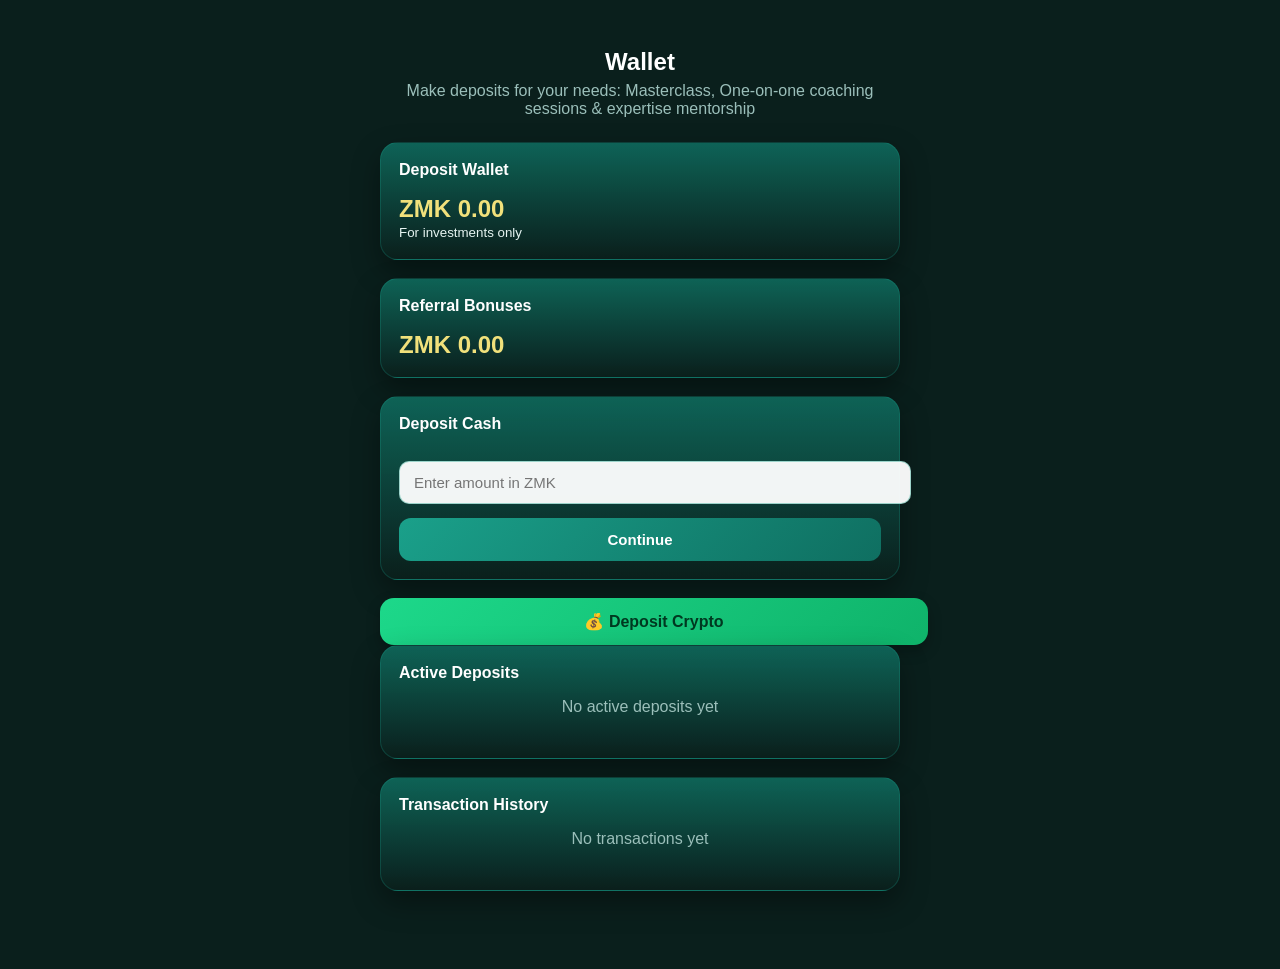
==== wallet.html @ 8528b66c "Create wallet.html" ====
<!DOCTYPE html>
<html lang="en">
<head>
  <meta charset="UTF-8" />
  <title>Wallet | Trust ZedFund</title>
  <meta name="viewport" content="width=device-width, initial-scale=1.0"/>

  <style>
:root {
  --tzf-bg-dark: #0a1f1c;
  --tzf-green-main: #0f6f61;
  --tzf-green-light: #1aa08a;
  --tzf-accent-gold: #f1e17b;
  --tzf-text-light: #e6f4f1;
  --tzf-text-muted: #9bbfba;
  --tzf-white: #ffffff;
}

/* PAGE */
body {
  font-family: "Segoe UI", sans-serif;
  background: var(--tzf-bg-dark);
  margin: 0;
  padding: 0;
  color: var(--tzf-text-light);
}

/* CONTAINER */
.wallet-container {
  max-width: 520px;
  margin: auto;
  padding: 28px 18px 60px;
}

/* HEADERS */
h2 {
  text-align: center;
  margin-bottom: 6px;
  color: var(--tzf-white);
}

.subtext {
  text-align: center;
  color: var(--tzf-text-muted);
  margin-bottom: 24px;
}

/* CARDS (MATCH SAVINGS CIRCLES) */
.card {
  background: linear-gradient(
    180deg,
    rgba(15,111,97,0.85),
    rgba(10,31,28,0.9)
  );
  border-radius: 18px;
  padding: 18px;
  margin-bottom: 18px;
  border: 1px solid rgba(26,160,138,0.25);
  box-shadow: 0 12px 28px rgba(0,0,0,0.35);
  transition: transform .25s ease, box-shadow .25s ease;
}

.card:hover {
  transform: translateY(-3px);
  box-shadow: 0 18px 40px rgba(0,0,0,0.45);
}

.card h3 {
  margin-top: 0;
  font-size: 16px;
  color: var(--tzf-white);
}

/* AMOUNTS */
.amount {
  font-size: 24px;
  font-weight: 700;
  color: var(--tzf-accent-gold);
}

/* INPUTS */
input {
  width: 100%;
  padding: 12px 14px;
  border-radius: 10px;
  border: 1px solid rgba(26,160,138,0.4);
  margin-top: 12px;
  font-size: 15px;
  background: rgba(255,255,255,0.95);
  color: #111;
  outline: none;
}

input:focus {
  border-color: var(--tzf-accent-gold);
  box-shadow: 0 0 0 3px rgba(241,225,123,0.25);
}

/* BUTTONS */
button {
  width: 100%;
  padding: 13px;
  border: none;
  border-radius: 12px;
  font-size: 15px;
  cursor: pointer;
  margin-top: 14px;
  font-weight: 600;
}

/* PRIMARY (SAME AS INDEX) */
.btn-primary {
  background: linear-gradient(
    135deg,
    var(--tzf-green-light),
    var(--tzf-green-main)
  );
  color: var(--tzf-white);
}

.btn-primary:hover {
  opacity: 0.92;
}

/* PROVIDERS */
.provider-buttons {
  display: flex;
  gap: 12px;
  margin-top: 16px;
}

.provider-buttons button {
  flex: 1;
}

/* Airtel / MTN stay brand-correct */
.btn-airtel {
  background: #e60000;
  color: #fff;
}

.btn-mtn {
  background: #ffcc00;
  color: #1f1f1f;
}

/* UTILITIES */
.hidden {
  display: none;
}

.center {
  text-align: center;
}

.list-item {
  padding: 10px 0;
  border-bottom: 1px dashed rgba(255,255,255,0.15);
  font-size: 14px;
  color: var(--tzf-text-muted);
}
.deposit-btn {
  display: block;
  width: 100%;
  text-align: center;
  padding: 14px;
  margin-top: 15px;
  background: linear-gradient(135deg, #1dd88a, #0fb36a);
  color: #003820;
  font-weight: bold;
  text-decoration: none;
  border-radius: 14px;
  font-size: 16px;
  box-shadow: 0 6px 14px rgba(0,0,0,0.25);
  transition: transform 0.15s ease, box-shadow 0.15s ease;
}

.deposit-btn:hover {
  transform: translateY(-2px);
  box-shadow: 0 10px 22px rgba(0,0,0,0.35);
}

</style>
</head>

<body>

  <div class="wallet-container">

    <h2>Wallet</h2>
    <div class="subtext">Make deposits for your needs: Masterclass, One-on-one coaching sessions & expertise mentorship</div>

    <!-- BALANCES -->
    <div class="card">
      <h3>Deposit Wallet</h3>
      <div class="amount" id="depositBalance">ZMK 0.00</div>
      <small>For investments only</small>
    </div>

    <div class="card">
      <h3>Referral Bonuses</h3>
      <div class="amount" id="referralBalance">ZMK 0.00</div>
    </div>

    <!-- DEPOSIT FORM -->
    <div class="card">
      <h3>Deposit Cash</h3>

      <input type="number" id="depositAmount" placeholder="Enter amount in ZMK"/>

      <button class="btn-primary" id="chooseProviderBtn">
        Continue
      </button>

      <!-- PROVIDER SELECTION -->
      <div id="providerSection" class="hidden center">
        <p><strong>Select your Mobile Wallet Provider:</strong></p>

        <div class="provider-buttons">
          <button class="btn-airtel" id="airtelBtn">Airtel Money</button>
          <button class="btn-mtn" id="mtnBtn">MTN Mobile Money</button>
        </div>
      </div>

      <!-- PAYMENT DETAILS -->
      <div id="paymentDetails" class="hidden">
        <h4 id="selectedProviderTitle"></h4>

        <p><strong>Send Payment To:</strong></p>
        <p id="payToNumber"></p>

        <p><strong>Amount:</strong></p>
        <p id="payAmount"></p>

        <input type="text" id="senderNumber" placeholder="Enter your mobile number"/>

        <input type="text" id="transactionId" placeholder="Enter Transaction ID / Reference"/>

        <button class="btn-primary" id="confirmDepositBtn">
          Confirm Deposit
        </button>
      </div>

    </div>

   <a href="fund-account.html" class="deposit-btn">
  💰 Deposit Crypto
</a>
 <!-- ACTIVE DEPOSITS -->
    <div class="card">
      <h3>Active Deposits</h3>
      <div id="activeDepositsList">
        <p class="subtext">No active deposits yet</p>
      </div>
    </div>

    <!-- TRANSACTION HISTORY -->
    <div class="card">
      <h3>Transaction History</h3>
      <div id="transactionHistoryList">
        <p class="subtext">No transactions yet</p>
      </div>
    </div>

  </div>

  <script type="module" src="wallet.js"></script>
</body>
</html>
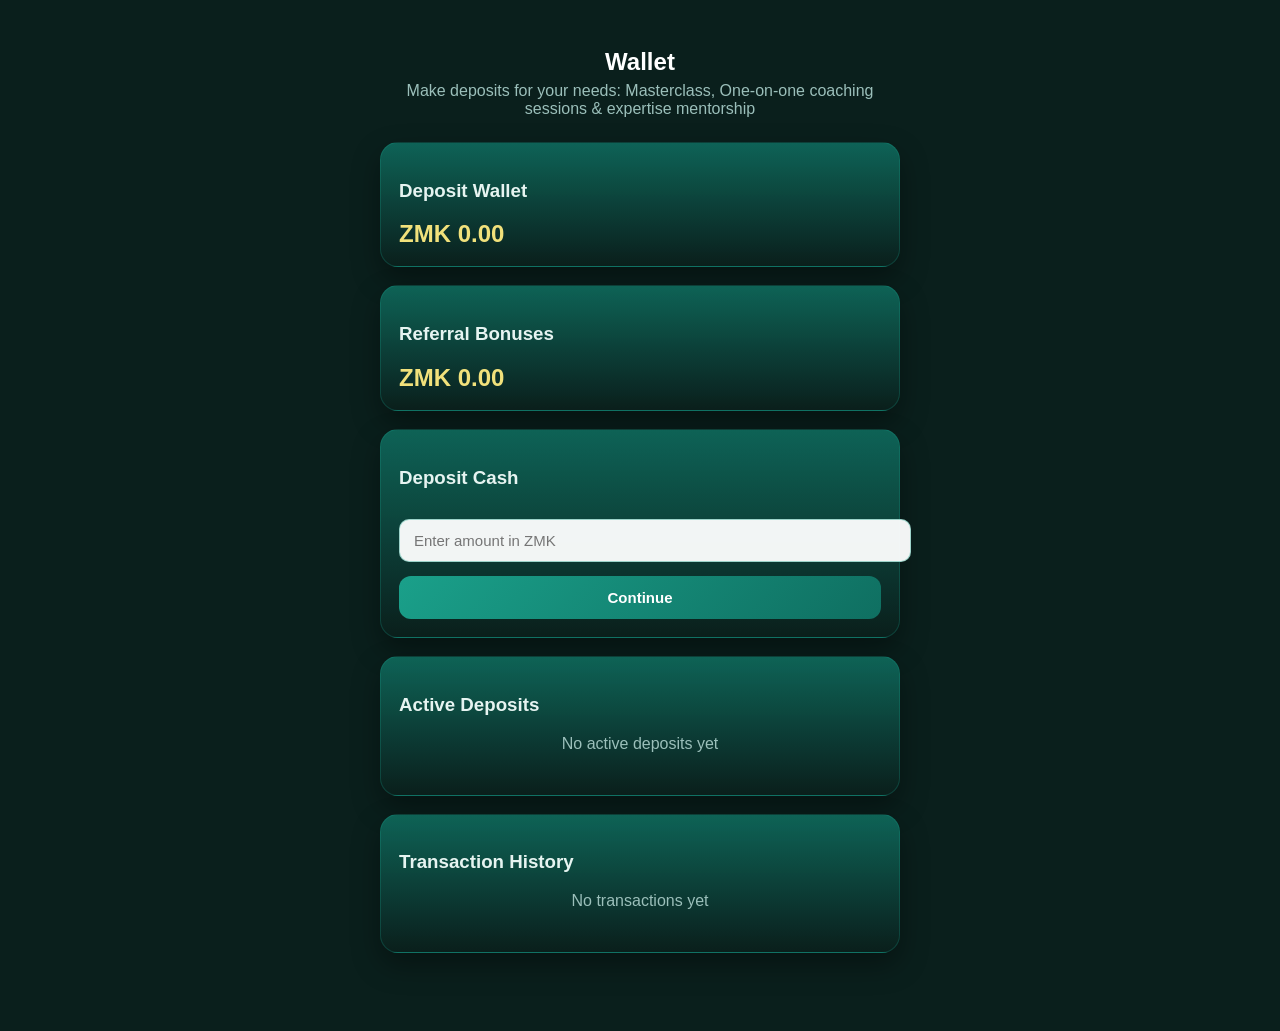
==== commit 16601040: "Update wallet.html" ====
--- a/wallet.html
+++ b/wallet.html
@@ -45,7 +45,7 @@
   margin-bottom: 24px;
 }
 
-/* CARDS (MATCH SAVINGS CIRCLES) */
+/* CARDS */
 .card {
   background: linear-gradient(
     180deg,
@@ -57,18 +57,6 @@
   margin-bottom: 18px;
   border: 1px solid rgba(26,160,138,0.25);
   box-shadow: 0 12px 28px rgba(0,0,0,0.35);
-  transition: transform .25s ease, box-shadow .25s ease;
-}
-
-.card:hover {
-  transform: translateY(-3px);
-  box-shadow: 0 18px 40px rgba(0,0,0,0.45);
-}
-
-.card h3 {
-  margin-top: 0;
-  font-size: 16px;
-  color: var(--tzf-white);
 }
 
 /* AMOUNTS */
@@ -88,12 +76,6 @@
   font-size: 15px;
   background: rgba(255,255,255,0.95);
   color: #111;
-  outline: none;
-}
-
-input:focus {
-  border-color: var(--tzf-accent-gold);
-  box-shadow: 0 0 0 3px rgba(241,225,123,0.25);
 }
 
 /* BUTTONS */
@@ -108,7 +90,6 @@
   font-weight: 600;
 }
 
-/* PRIMARY (SAME AS INDEX) */
 .btn-primary {
   background: linear-gradient(
     135deg,
@@ -118,10 +99,6 @@
   color: var(--tzf-white);
 }
 
-.btn-primary:hover {
-  opacity: 0.92;
-}
-
 /* PROVIDERS */
 .provider-buttons {
   display: flex;
@@ -129,11 +106,6 @@
   margin-top: 16px;
 }
 
-.provider-buttons button {
-  flex: 1;
-}
-
-/* Airtel / MTN stay brand-correct */
 .btn-airtel {
   background: #e60000;
   color: #fff;
@@ -159,6 +131,8 @@
   font-size: 14px;
   color: var(--tzf-text-muted);
 }
+
+/* DEPOSIT BUTTON STYLE */
 .deposit-btn {
   display: block;
   width: 100%;
@@ -172,15 +146,8 @@
   border-radius: 14px;
   font-size: 16px;
   box-shadow: 0 6px 14px rgba(0,0,0,0.25);
-  transition: transform 0.15s ease, box-shadow 0.15s ease;
-}
-
-.deposit-btn:hover {
-  transform: translateY(-2px);
-  box-shadow: 0 10px 22px rgba(0,0,0,0.35);
-}
-
-</style>
+}
+  </style>
 </head>
 
 <body>
@@ -188,13 +155,14 @@
   <div class="wallet-container">
 
     <h2>Wallet</h2>
-    <div class="subtext">Make deposits for your needs: Masterclass, One-on-one coaching sessions & expertise mentorship</div>
+    <div class="subtext">
+      Make deposits for your needs: Masterclass, One-on-one coaching sessions & expertise mentorship
+    </div>
 
     <!-- BALANCES -->
     <div class="card">
       <h3>Deposit Wallet</h3>
       <div class="amount" id="depositBalance">ZMK 0.00</div>
-      <small>For investments only</small>
     </div>
 
     <div class="card">
@@ -212,7 +180,7 @@
         Continue
       </button>
 
-      <!-- PROVIDER SELECTION -->
+      <!-- PROVIDER SECTION -->
       <div id="providerSection" class="hidden center">
         <p><strong>Select your Mobile Wallet Provider:</strong></p>
 
@@ -233,20 +201,20 @@
         <p id="payAmount"></p>
 
         <input type="text" id="senderNumber" placeholder="Enter your mobile number"/>
-
         <input type="text" id="transactionId" placeholder="Enter Transaction ID / Reference"/>
 
         <button class="btn-primary" id="confirmDepositBtn">
           Confirm Deposit
         </button>
       </div>
-
-    </div>
-
-   <a href="fund-account.html" class="deposit-btn">
-  💰 Deposit Crypto
-</a>
- <!-- ACTIVE DEPOSITS -->
+    </div>
+
+    <!-- ✅ REPLACED BUTTON -->
+    <button id="sendWhatsAppBtn" class="deposit-btn" style="display:none; background:#25D366; color:white;">
+      💬 Send Proof on WhatsApp
+    </button>
+
+    <!-- ACTIVE DEPOSITS -->
     <div class="card">
       <h3>Active Deposits</h3>
       <div id="activeDepositsList">
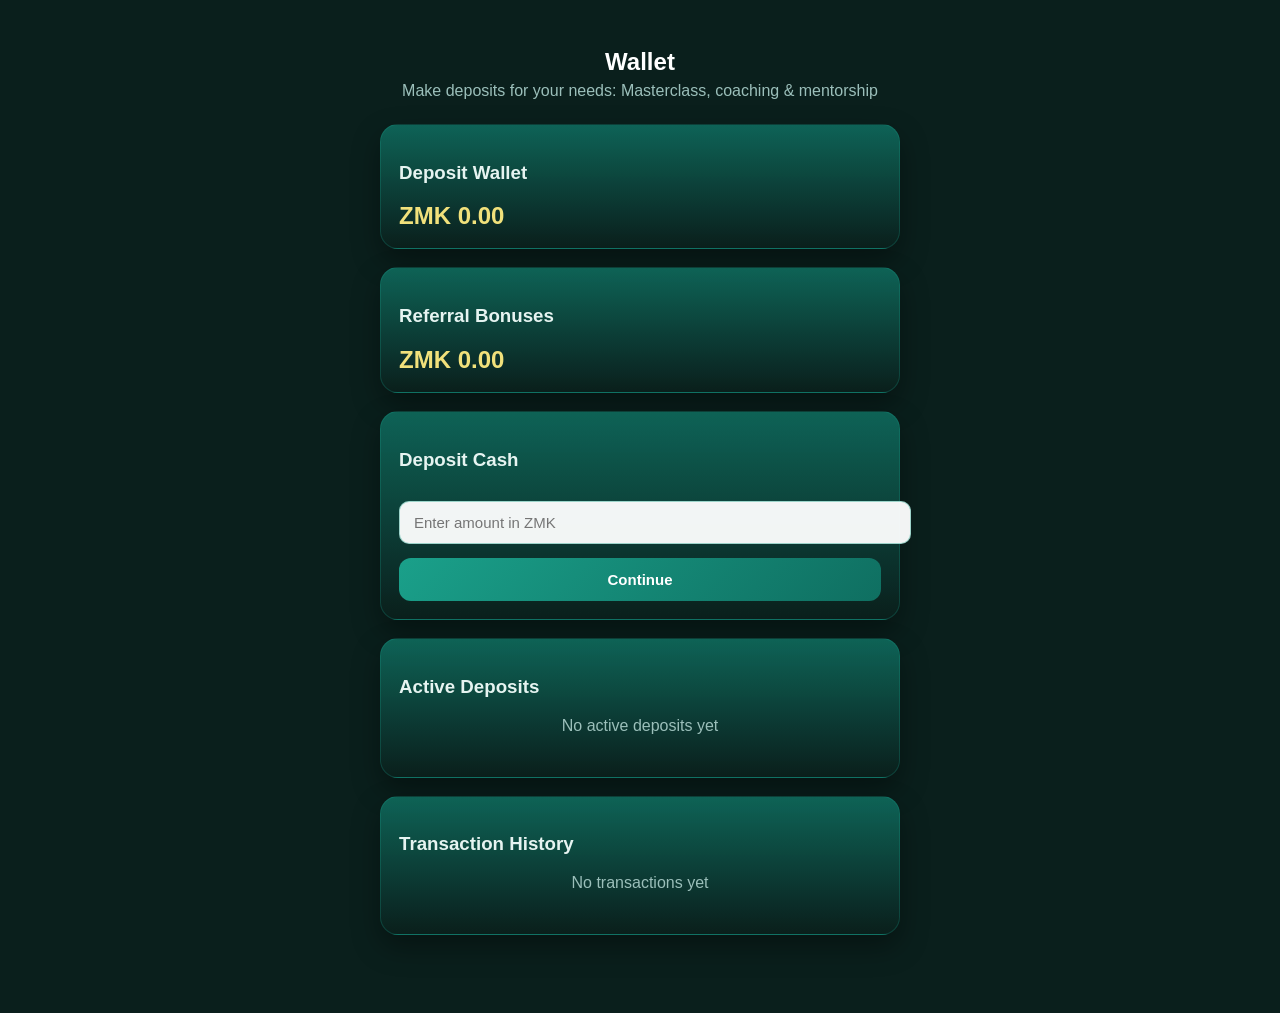
==== commit 00c74e22: "Refactor wallet.html styles and structure Updated styles for primary button and deposit button, impr" ====
--- a/wallet.html
+++ b/wallet.html
@@ -91,12 +91,8 @@
 }
 
 .btn-primary {
-  background: linear-gradient(
-    135deg,
-    var(--tzf-green-light),
-    var(--tzf-green-main)
-  );
-  color: var(--tzf-white);
+  background: linear-gradient(135deg, #1aa08a, #0f6f61);
+  color: white;
 }
 
 /* PROVIDERS */
@@ -116,7 +112,7 @@
   color: #1f1f1f;
 }
 
-/* UTILITIES */
+/* UTIL */
 .hidden {
   display: none;
 }
@@ -132,15 +128,15 @@
   color: var(--tzf-text-muted);
 }
 
-/* DEPOSIT BUTTON STYLE */
+/* WhatsApp button */
 .deposit-btn {
   display: block;
   width: 100%;
   text-align: center;
   padding: 14px;
   margin-top: 15px;
-  background: linear-gradient(135deg, #1dd88a, #0fb36a);
-  color: #003820;
+  background: #25D366;
+  color: white;
   font-weight: bold;
   text-decoration: none;
   border-radius: 14px;
@@ -152,86 +148,88 @@
 
 <body>
 
-  <div class="wallet-container">
-
-    <h2>Wallet</h2>
-    <div class="subtext">
-      Make deposits for your needs: Masterclass, One-on-one coaching sessions & expertise mentorship
-    </div>
-
-    <!-- BALANCES -->
-    <div class="card">
-      <h3>Deposit Wallet</h3>
-      <div class="amount" id="depositBalance">ZMK 0.00</div>
-    </div>
-
-    <div class="card">
-      <h3>Referral Bonuses</h3>
-      <div class="amount" id="referralBalance">ZMK 0.00</div>
-    </div>
-
-    <!-- DEPOSIT FORM -->
-    <div class="card">
-      <h3>Deposit Cash</h3>
-
-      <input type="number" id="depositAmount" placeholder="Enter amount in ZMK"/>
-
-      <button class="btn-primary" id="chooseProviderBtn">
-        Continue
+<div class="wallet-container">
+
+  <h2>Wallet</h2>
+  <div class="subtext">
+    Make deposits for your needs: Masterclass, coaching & mentorship
+  </div>
+
+  <!-- BALANCES -->
+  <div class="card">
+    <h3>Deposit Wallet</h3>
+    <div class="amount" id="depositBalance">ZMK 0.00</div>
+  </div>
+
+  <div class="card">
+    <h3>Referral Bonuses</h3>
+    <div class="amount" id="referralBalance">ZMK 0.00</div>
+  </div>
+
+  <!-- DEPOSIT FORM -->
+  <div class="card">
+    <h3>Deposit Cash</h3>
+
+    <input type="number" id="depositAmount" placeholder="Enter amount in ZMK"/>
+
+    <button class="btn-primary" id="chooseProviderBtn">
+      Continue
+    </button>
+
+    <!-- PROVIDER -->
+    <div id="providerSection" class="hidden center">
+      <p><strong>Select Provider</strong></p>
+
+      <div class="provider-buttons">
+        <button class="btn-airtel" id="airtelBtn">Airtel Money</button>
+        <button class="btn-mtn" id="mtnBtn">MTN Mobile Money</button>
+      </div>
+    </div>
+
+    <!-- PAYMENT DETAILS -->
+    <div id="paymentDetails" class="hidden">
+      <h4 id="selectedProviderTitle"></h4>
+
+      <p><strong>Send To:</strong></p>
+      <p id="payToNumber"></p>
+
+      <p><strong>Amount:</strong></p>
+      <p id="payAmount"></p>
+
+      <input type="text" id="senderNumber" placeholder="Your Number"/>
+      <input type="text" id="transactionId" placeholder="Transaction ID"/>
+
+      <button class="btn-primary" id="confirmDepositBtn">
+        Confirm Deposit
       </button>
-
-      <!-- PROVIDER SECTION -->
-      <div id="providerSection" class="hidden center">
-        <p><strong>Select your Mobile Wallet Provider:</strong></p>
-
-        <div class="provider-buttons">
-          <button class="btn-airtel" id="airtelBtn">Airtel Money</button>
-          <button class="btn-mtn" id="mtnBtn">MTN Mobile Money</button>
-        </div>
-      </div>
-
-      <!-- PAYMENT DETAILS -->
-      <div id="paymentDetails" class="hidden">
-        <h4 id="selectedProviderTitle"></h4>
-
-        <p><strong>Send Payment To:</strong></p>
-        <p id="payToNumber"></p>
-
-        <p><strong>Amount:</strong></p>
-        <p id="payAmount"></p>
-
-        <input type="text" id="senderNumber" placeholder="Enter your mobile number"/>
-        <input type="text" id="transactionId" placeholder="Enter Transaction ID / Reference"/>
-
-        <button class="btn-primary" id="confirmDepositBtn">
-          Confirm Deposit
-        </button>
-      </div>
-    </div>
-
-    <!-- ✅ REPLACED BUTTON -->
-    <button id="sendWhatsAppBtn" class="deposit-btn" style="display:none; background:#25D366; color:white;">
-      💬 Send Proof on WhatsApp
-    </button>
-
-    <!-- ACTIVE DEPOSITS -->
-    <div class="card">
-      <h3>Active Deposits</h3>
-      <div id="activeDepositsList">
-        <p class="subtext">No active deposits yet</p>
-      </div>
-    </div>
-
-    <!-- TRANSACTION HISTORY -->
-    <div class="card">
-      <h3>Transaction History</h3>
-      <div id="transactionHistoryList">
-        <p class="subtext">No transactions yet</p>
-      </div>
-    </div>
-
-  </div>
-
-  <script type="module" src="wallet.js"></script>
+    </div>
+
+  </div>
+
+  <!-- ACTIVE DEPOSITS -->
+  <div class="card">
+    <h3>Active Deposits</h3>
+    <div id="activeDepositsList">
+      <p class="subtext">No active deposits yet</p>
+    </div>
+  </div>
+
+  <!-- TRANSACTION HISTORY -->
+  <div class="card">
+    <h3>Transaction History</h3>
+    <div id="transactionHistoryList">
+      <p class="subtext">No transactions yet</p>
+    </div>
+  </div>
+
+  <!-- ✅ WHATSAPP BUTTON (NOW CORRECT POSITION) -->
+  <button id="sendWhatsAppBtn" class="deposit-btn" style="display:none;">
+    💬 Send Proof on WhatsApp
+  </button>
+
+</div>
+
+<script type="module" src="wallet.js"></script>
+
 </body>
 </html>
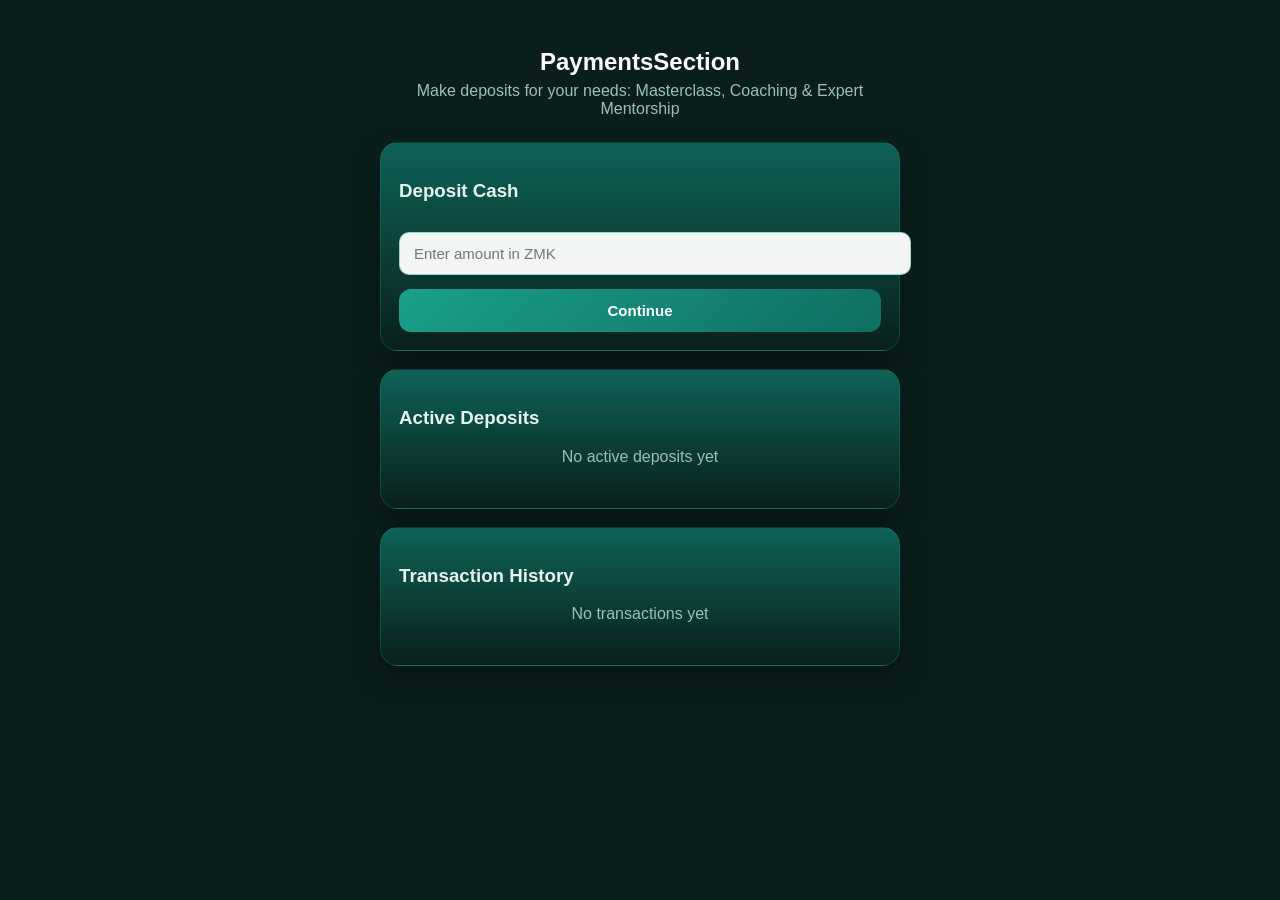
==== commit f74ebafc: "Update wallet section titles and content" ====
--- a/wallet.html
+++ b/wallet.html
@@ -150,20 +150,20 @@
 
 <div class="wallet-container">
 
-  <h2>Wallet</h2>
+  <h2>PaymentsSection</h2>
   <div class="subtext">
-    Make deposits for your needs: Masterclass, coaching & mentorship
-  </div>
-
-  <!-- BALANCES -->
-  <div class="card">
-    <h3>Deposit Wallet</h3>
-    <div class="amount" id="depositBalance">ZMK 0.00</div>
-  </div>
-
-  <div class="card">
-    <h3>Referral Bonuses</h3>
-    <div class="amount" id="referralBalance">ZMK 0.00</div>
+    Make deposits for your needs: Masterclass, Coaching & Expert Mentorship
+  </div>
+
+  <!-- MASTERCLASSES>
+  <div class="card">
+    <h3>Deposit Mobile Money</h3>
+    <div class="amount" id="depositTomake">ZMK 20.00</div>
+  </div>
+
+  <div class="card">
+    <h3>Coaching Sessions</h3>
+    <div class="amount" id="makeDeposit from">ZMK 30.00</div>
   </div>
 
   <!-- DEPOSIT FORM -->
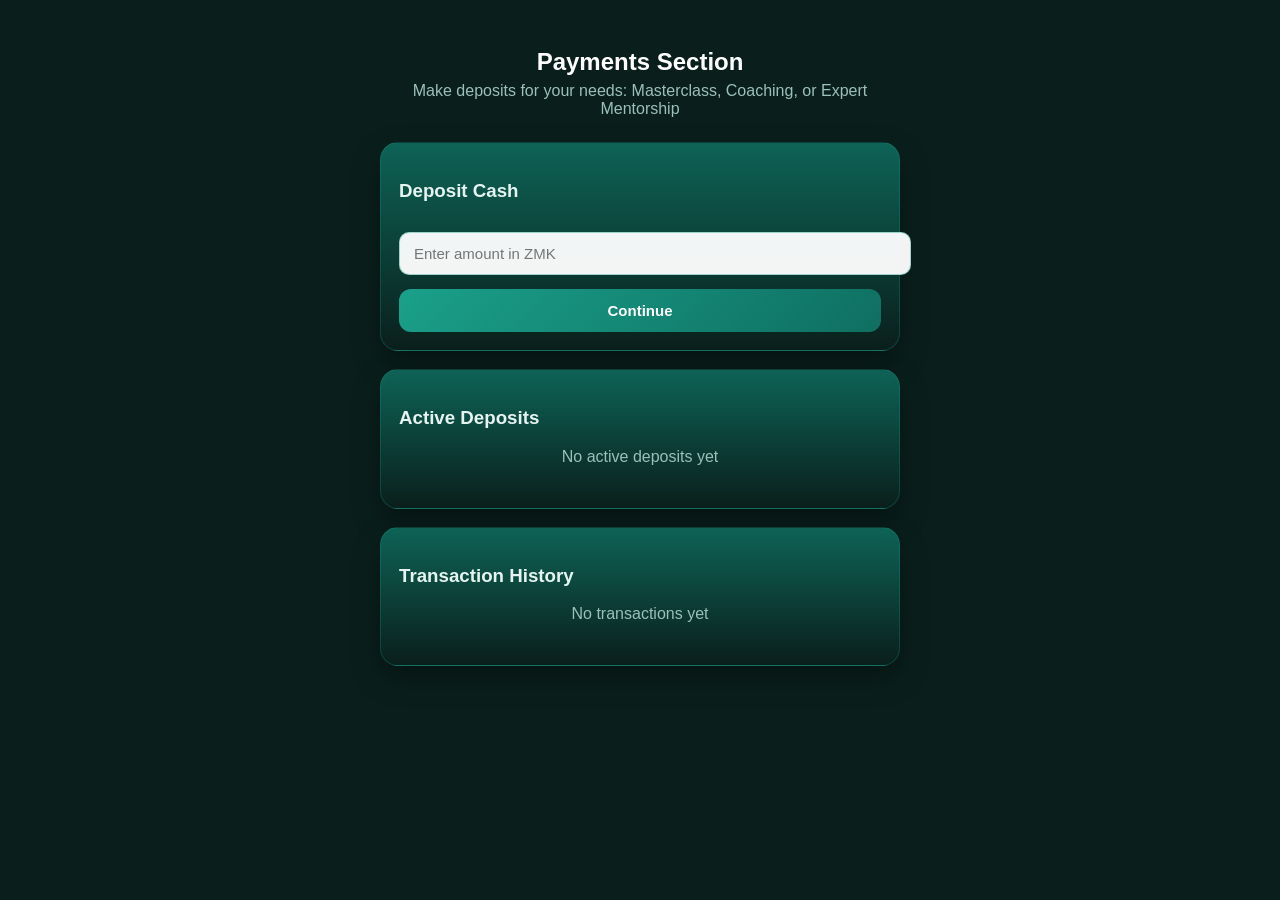
==== commit 6c6e9c13: "Fix formatting in Payments Section header and text" ====
--- a/wallet.html
+++ b/wallet.html
@@ -150,9 +150,9 @@
 
 <div class="wallet-container">
 
-  <h2>PaymentsSection</h2>
+  <h2>Payments Section</h2>
   <div class="subtext">
-    Make deposits for your needs: Masterclass, Coaching & Expert Mentorship
+    Make deposits for your needs: Masterclass, Coaching, or Expert Mentorship
   </div>
 
   <!-- MASTERCLASSES>
